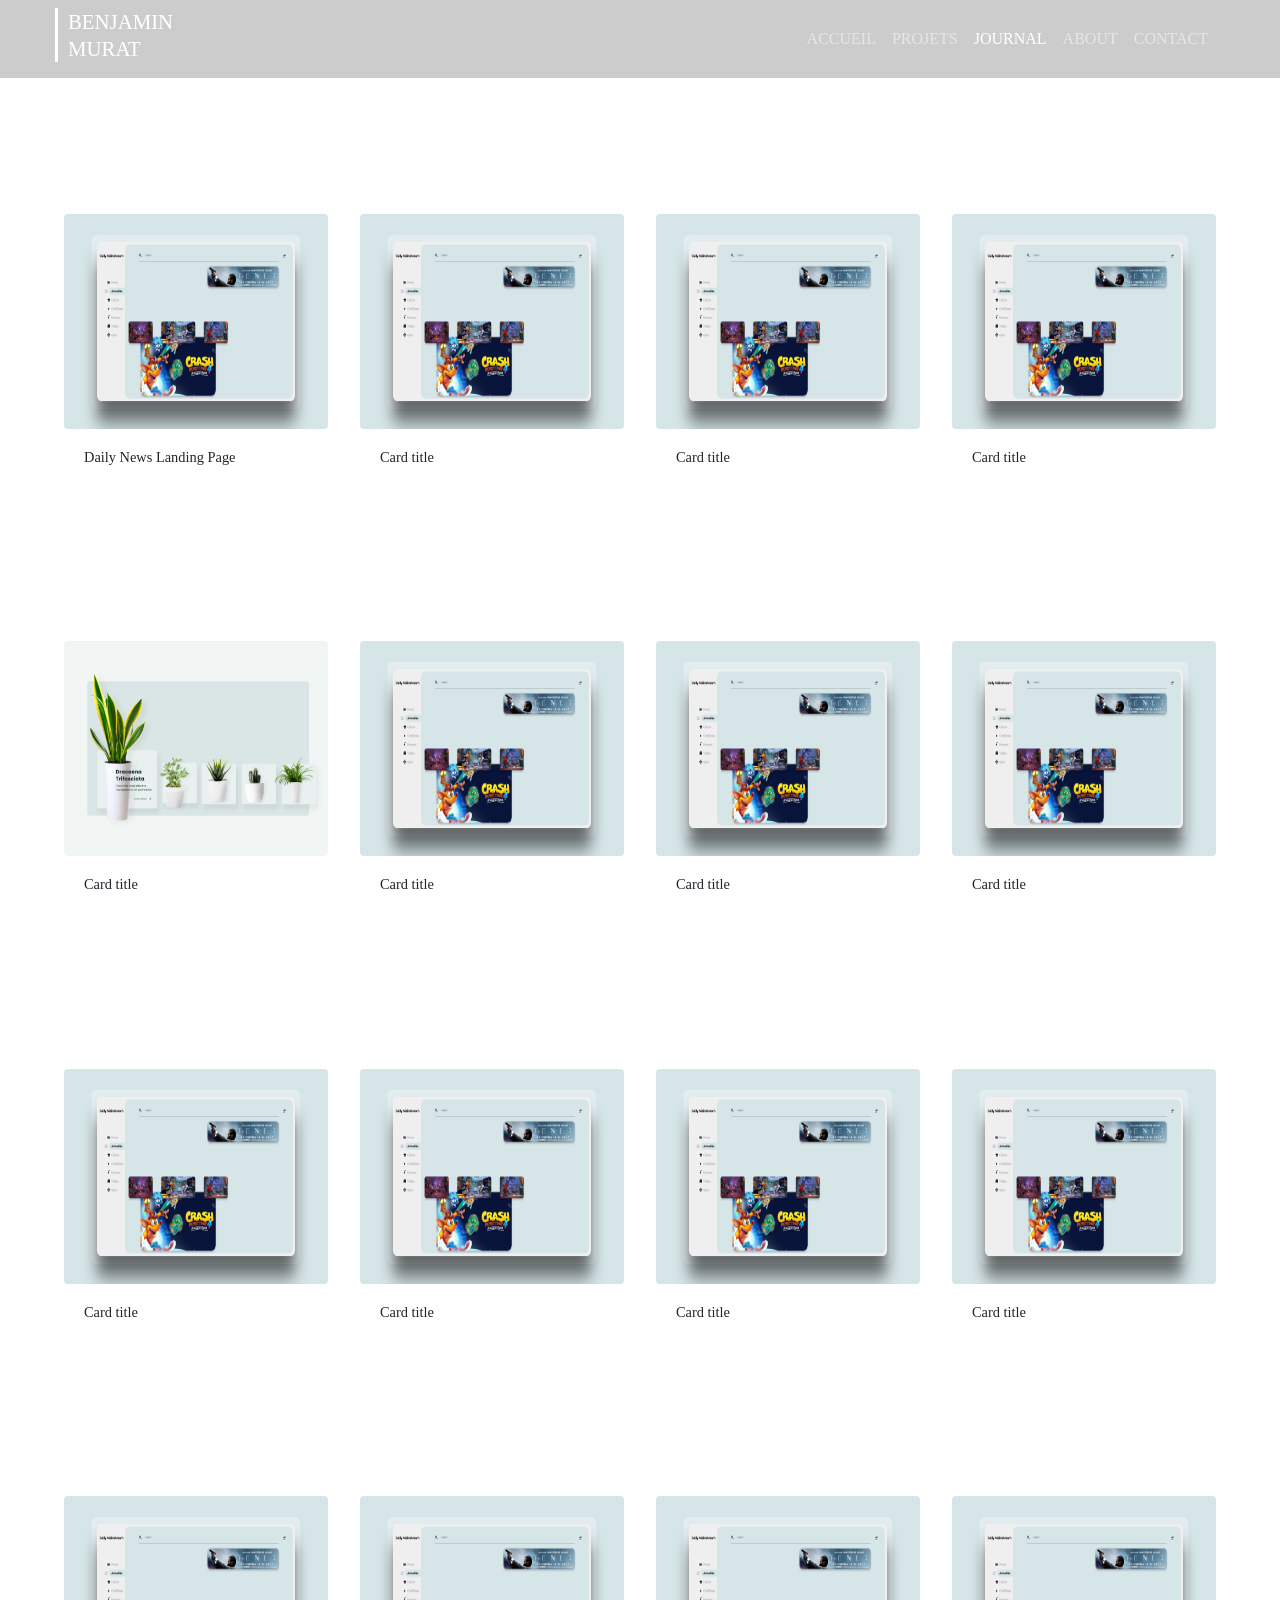
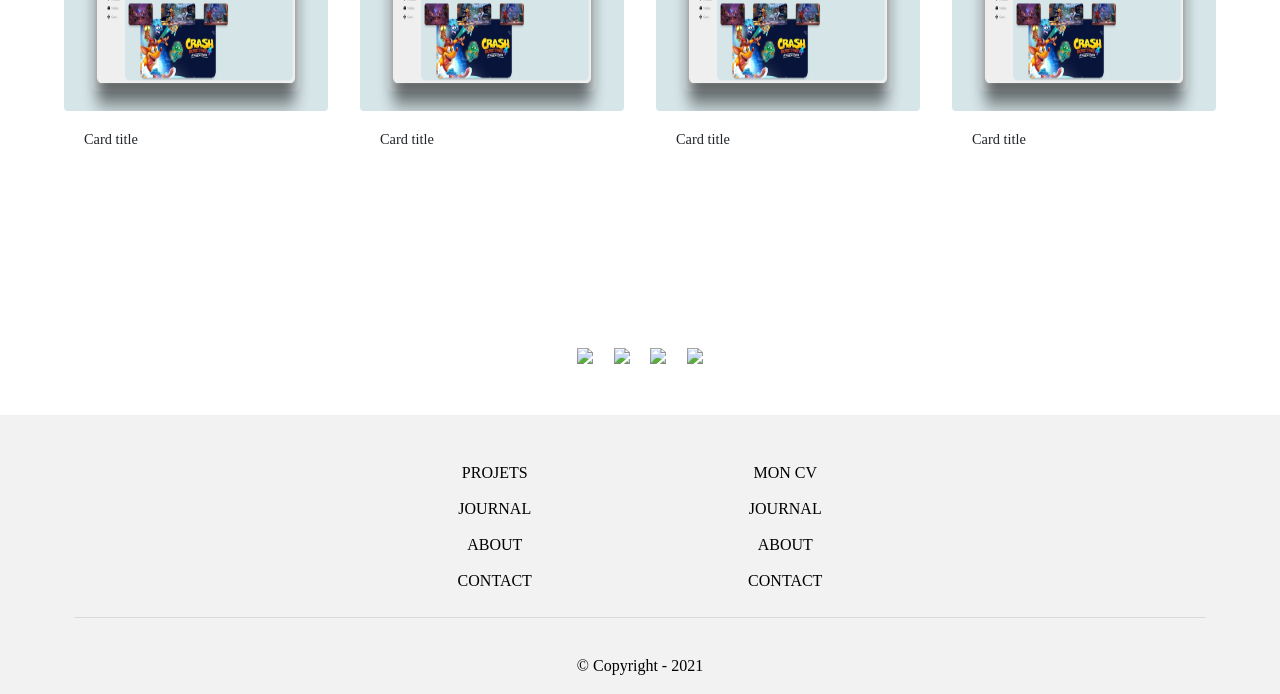
==== HTML.html @ 1901ff62 "page projets html" ====
<!doctype html>
<html lang="fr">
<head>
    <meta charset="utf-8">
    <meta name="viewport" content="width=device-width, initial-scale=1, shrink-to-fit=no">
	
    <link rel="stylesheet" href="https://maxcdn.bootstrapcdn.com/bootstrap/4.0.0/css/bootstrap.min.css" integrity="sha384-Gn5384xqQ1aoWXA+058RXPxPg6fy4IWvTNh0E263XmFcJlSAwiGgFAW/dAiS6JXm" crossorigin="anonymous">
	<link rel="stylesheet" href="assets/css/style.css" />
	
    <title>PortFolio</title>
</head>
<body>


<!-- Navbar -->
	<nav class="navbar fixed-top navbar-expand-lg navbar-dark scrolling-navbar">
		<div class="container ml-4">
			<h4 class="logo">BENJAMIN<BR />MURAT</h4></div>
			<button class="navbar-toggler" type="button" data-toggle="collapse" data-target="#navbarSupportedContent" aria-controls="navbarSupportedContent"aria-expanded="false" aria-label="Toggle navigation">
				<span class="navbar-toggler-icon"></span>
			</button>
			<div class="collapse navbar-collapse" id="navbarSupportedContent">
				<ul class="navbar-nav ml-auto mr-5">
					<li class="nav-item">
						<a class="nav-link" href="index.html">ACCUEIL</a>
					</li>
					<li class="nav-item">
						<a class="nav-link" href="#works">PROJETS</a>
					</li>
					<li class="nav-item active">
						<a class="nav-link" href="journal.html">JOURNAL</a>
					</li>
					<li class="nav-item">
						<a class="nav-link" href="about.html">ABOUT</a>
					</li>
					<li class="nav-item">
						<a class="nav-link" href="contact.html">CONTACT</a>
					</li>
				</ul>
			</div>
		</div>
	</nav>


<!--Projets-->
<div class="card-group docs text-center p-5">
	<div class="card proj p-3">
		<img src="assets/img/Projets/Application.png" class="rounded" alt="...">
		<div class="card-body">
			<h5 class="card-title">Daily News Landing Page</h5>
		</div>
	</div>
	<div class="card p-3">
		<img src="assets/img/Projets/Application.png" class="rounded" alt="...">
		<div class="card-body">
			<h5 class="card-title">Card title</h5>
		</div>
	</div>
	<div class="card p-3">
		<img src="assets/img/Projets/Application.png" class="rounded" alt="...">
		<div class="card-body">
			<h5 class="card-title">Card title</h5>
		</div>
	</div>
	<div class="card p-3">
		<img src="assets/img/Projets/Application.png" class="rounded" alt="...">
		<div class="card-body">
			<h5 class="card-title">Card title</h5>
		</div>
	</div>
</div>


<div class="card-group text-center p-5">
	<div class="card p-3">
		<img src="assets/img/Projets/Plants.png" class="rounded" alt="...">
		<div class="card-body">
			<h5 class="card-title">Card title</h5>
		</div>
	</div>
	<div class="card p-3">
		<img src="assets/img/Projets/Application.png" class="rounded" alt="...">
		<div class="card-body">
			<h5 class="card-title">Card title</h5>
		</div>
	</div>
	<div class="card p-3">
		<img src="assets/img/Projets/Application.png" class="rounded" alt="...">
		<div class="card-body">
			<h5 class="card-title">Card title</h5>
		</div>
	</div>
	<div class="card p-3">
		<img src="assets/img/Projets/Application.png" class="rounded" alt="...">
		<div class="card-body">
			<h5 class="card-title">Card title</h5>
		</div>
	</div>
</div>


<div class="card-group text-center p-5">
	<div class="card p-3">
		<img src="assets/img/Projets/Application.png" class="rounded" alt="...">
		<div class="card-body">
			<h5 class="card-title">Card title</h5>
		</div>
	</div>
	<div class="card p-3">
		<img src="assets/img/Projets/Application.png" class="rounded" alt="...">
		<div class="card-body">
			<h5 class="card-title">Card title</h5>
		</div>
	</div>
	<div class="card p-3">
		<img src="assets/img/Projets/Application.png" class="rounded" alt="...">
		<div class="card-body">
			<h5 class="card-title">Card title</h5>
		</div>
	</div>
	<div class="card p-3">
		<img src="assets/img/Projets/Application.png" class="rounded" alt="...">
		<div class="card-body">
			<h5 class="card-title">Card title</h5>
		</div>
	</div>
</div>


<div class="card-group text-center p-5">
	<div class="card p-3">
		<img src="assets/img/Projets/Application.png" class="rounded" alt="...">
		<div class="card-body">
			<h5 class="card-title">Card title</h5>
		</div>
	</div>
	<div class="card p-3">
		<img src="assets/img/Projets/Application.png" class="rounded" alt="...">
		<div class="card-body">
			<h5 class="card-title">Card title</h5>
		</div>
	</div>
	<div class="card p-3">
		<img src="assets/img/Projets/Application.png" class="rounded" alt="...">
		<div class="card-body">
			<h5 class="card-title">Card title</h5>
		</div>
	</div>
	<div class="card p-3">
		<img src="assets/img/Projets/Application.png" class="rounded" alt="...">
		<div class="card-body">
			<h5 class="card-title">Card title</h5>
		</div>
	</div>
</div>








	
	
<!-- Footer -->
	
	<div class="container p-4">
		
		<!-- Social media -->
		<section class="mb-4 social text-center">
			<a class="" href="https://www.facebook.com/SyfoDias/" target="_blank" role="button"
			><img src="assets/img/icons/facebook.png" /><i class="fab fa-facebook-f"></i
				></a>		
				<a class="" href="https://www.instagram.com/h4nk17/" target="_blank" role="button"
				><img src="assets/img/icons/instagram.png" /><i class="fab fa-instagram"></i
					></a>				
					<a class="" href="https://twitter.com/MuratBenjamin2" target="_blank" role="button"
					><img src="assets/img/icons/twitter.png" /><i class="fab fa-twitter"></i
						></a>		
						<a class="" href="https://www.linkedin.com/in/benjamin-murat-631a421bb/" target="_blank" role="button"
						><img src="assets/img/icons/linkedin.png" /><i class="fab fa-linkedin"></i
							></a>
						</section>
					</div>
				</div>
					
				<footer class="text-center footer">
					<div class="container p-1">
						<section class="links">
							<div class="row">
								<div class="col-lg-3 col-md-6 mb-4 mb-md-0">
								</div>
								<div class="col-lg-3 col-md-6 mb-4 mb-md-0">
									<ul class="list-unstyled mb-0 se">
										<li>
											<a href="#works">PROJETS</a>
										</li>
										<li>
											<a href="journal.html">JOURNAL</a>
										</li>
										<li>
											<a href="about.html">ABOUT</a>
										</li>
										<li>
											<a href="contact.html">CONTACT</a>
										</li>
									</ul>
								</div>
								<div class="col-lg-3 col-md-6 mb-4 mb-md-0 se">
									<ul class="list-unstyled mb-0 se">
										<li>
											<a href="assets/img/photos/CV.zip">MON CV</a>
										</li>
										<li>
											<a href="journal.html">JOURNAL</a>
										</li>
										<li>
											<a href="about.html">ABOUT</a>
										</li>
										<li>
											<a href="contact.html">CONTACT</a>
										</li>
									</ul>
								</div>
							</div>
							<hr />
						</section>
					</div>
					<div class="text-center p-3 copyright">
						© Copyright - 2021
					</div>

	
	
    <!-- jQuery first, then Popper.js, then Bootstrap JS -->
    <script src="https://code.jquery.com/jquery-3.2.1.slim.min.js" integrity="sha384-KJ3o2DKtIkvYIK3UENzmM7KCkRr/rE9/Qpg6aAZGJwFDMVNA/GpGFF93hXpG5KkN" crossorigin="anonymous"></script>
    <script src="https://cdnjs.cloudflare.com/ajax/libs/popper.js/1.12.9/umd/popper.min.js" integrity="sha384-ApNbgh9B+Y1QKtv3Rn7W3mgPxhU9K/ScQsAP7hUibX39j7fakFPskvXusvfa0b4Q" crossorigin="anonymous"></script>
    <script src="https://maxcdn.bootstrapcdn.com/bootstrap/4.0.0/js/bootstrap.min.js" integrity="sha384-JZR6Spejh4U02d8jOt6vLEHfe/JQGiRRSQQxSfFWpi1MquVdAyjUar5+76PVCmYl" crossorigin="anonymous"></script>
</body>
</html>
---- assets/css/style.css ----
@font-face {
	font-family: Poppins-Regular;
	src: url(../font/Poppins-Regular.ttf);
}

@font-face {
	font-family: Poppins-SemiBold;
	src: url(../font/Poppins-SemiBold.ttf);
}

body, html{
	margin: 0;
	font-family:;
}

@media (min-width: 800px) and (max-width: 850px){
	.navbar:not(.top-nav-collapse){
		background: #1C2331!important;
	}
}
		
.view, body, html{
	height:100%
}

.view a:hover{
	background-color: white;
	color: black;
}

a:hover{
	text-decoration: none;
}

#texte{
	padding-left: 160px;
}

#texte h5{
	margin-bottom: 40px;
}

#texte{
	font-family: Poppins-Regular;
}

.logo{
	font-family: Poppins-SemiBold;
	color: white;
	font-size: 1.3em;
	border-left: 3px solid white;
	padding-left: 10px;
	line-height: 1.3em;
}

.navbar{
	font-family: Poppins-SemiBold;
	background-color: rgba(0,0,0,.2);
}

.navbar li ul{
	margin: 25px;
	background-color: #F2F2F2;
}

@media only screen and (max-width:768px){
	.navbar
	{
		background-color:#1C2331;
	}
}

.view{
	background-image: url('../img/photos/banniere.jpg');
	vertical-align: middle;
	background-size: cover;
	padding-top: 500px;
}

.view h5, p{
	color: white;
}

.bouton1{
	border: 2px solid white;
	border-radius: 38px;
	margin-left: 150px;
	margin-right: 20px;
	margin-top: 50px;
	color: white;
}


.bouton2{
	border: 2px solid white;
	border-radius: 38px;
	margin-top: 50px;
	color: white;
}

.video {
  background-size: cover;
  position: fixed;
  width: 100%;
  height: auto;
}

.categories{
	padding-top: 180px;
	background-color: #F2F2F2;
	height: 350px;
}

.categories h1, h5{
	font-family: Poppins-SemiBold;
}

.card{
	width: 18rem;
	border: 0px;
}

.card img{
	width: 100%;
}

.card p{
	font-family: Poppins-Regular;
}

.card h5
{
	padding-bottom: 15px;
}

.titre{
	background-color: #F2F2F2;
}

.works{
	padding-top: 150px;
	padding-bottom: 100px;
}

.works h5{
	font-size: 1.8em;
}

.works p
{
	font-family: Poppins-Regular;
	color: black;
}

.illustration{
	width: 350px;
	height: auto;
}

.pro{
	
}

.projet{
	font-family: Poppins-SemiBold;
	background-color: #F2F2F2;
	margin-bottom:;
}

.projet p, a{
	font-family: Poppins-Regular;
	text-align: center;
	color: black;
}

.projet:hover{
	background-color: ;
	opacity: 70%;
	color: black;
	text-decoration: none;
}

.projet a{
	text-decoration: none;
}

.html h2{
	vertical-align: middle;
}

.se a{
	font-family: Poppins-SemiBold;
	color: black;
	text-decoration: none;
}

.se a:hover{
	color: #888888;
}

.social{
	margin-top: 60px;
	border: 0px;
}

.social a{
	margin: 8px;
}

.social img{
	width: 50px;
	height: auto;
}

.social a:hover{
	background-color: white;
}

.footer{
	background-color: #F2F2F2;
	color: black;
	padding-top: 30px;
}

.footer li{
	margin-top: 12px;
	margin-bottom: 8px;
}

.copyright{
	font-family: Poppins-Regular;
}

.formulaire{
	margin-top: 150px;
}

.docs{
	margin-top: 150px;
}

.card-group{
	padding-bottom: 5px;
}

.card-group h5{
	font-size: 0.9em;
	text-align : left;
}

.card-group img{
	height: 215px;
}
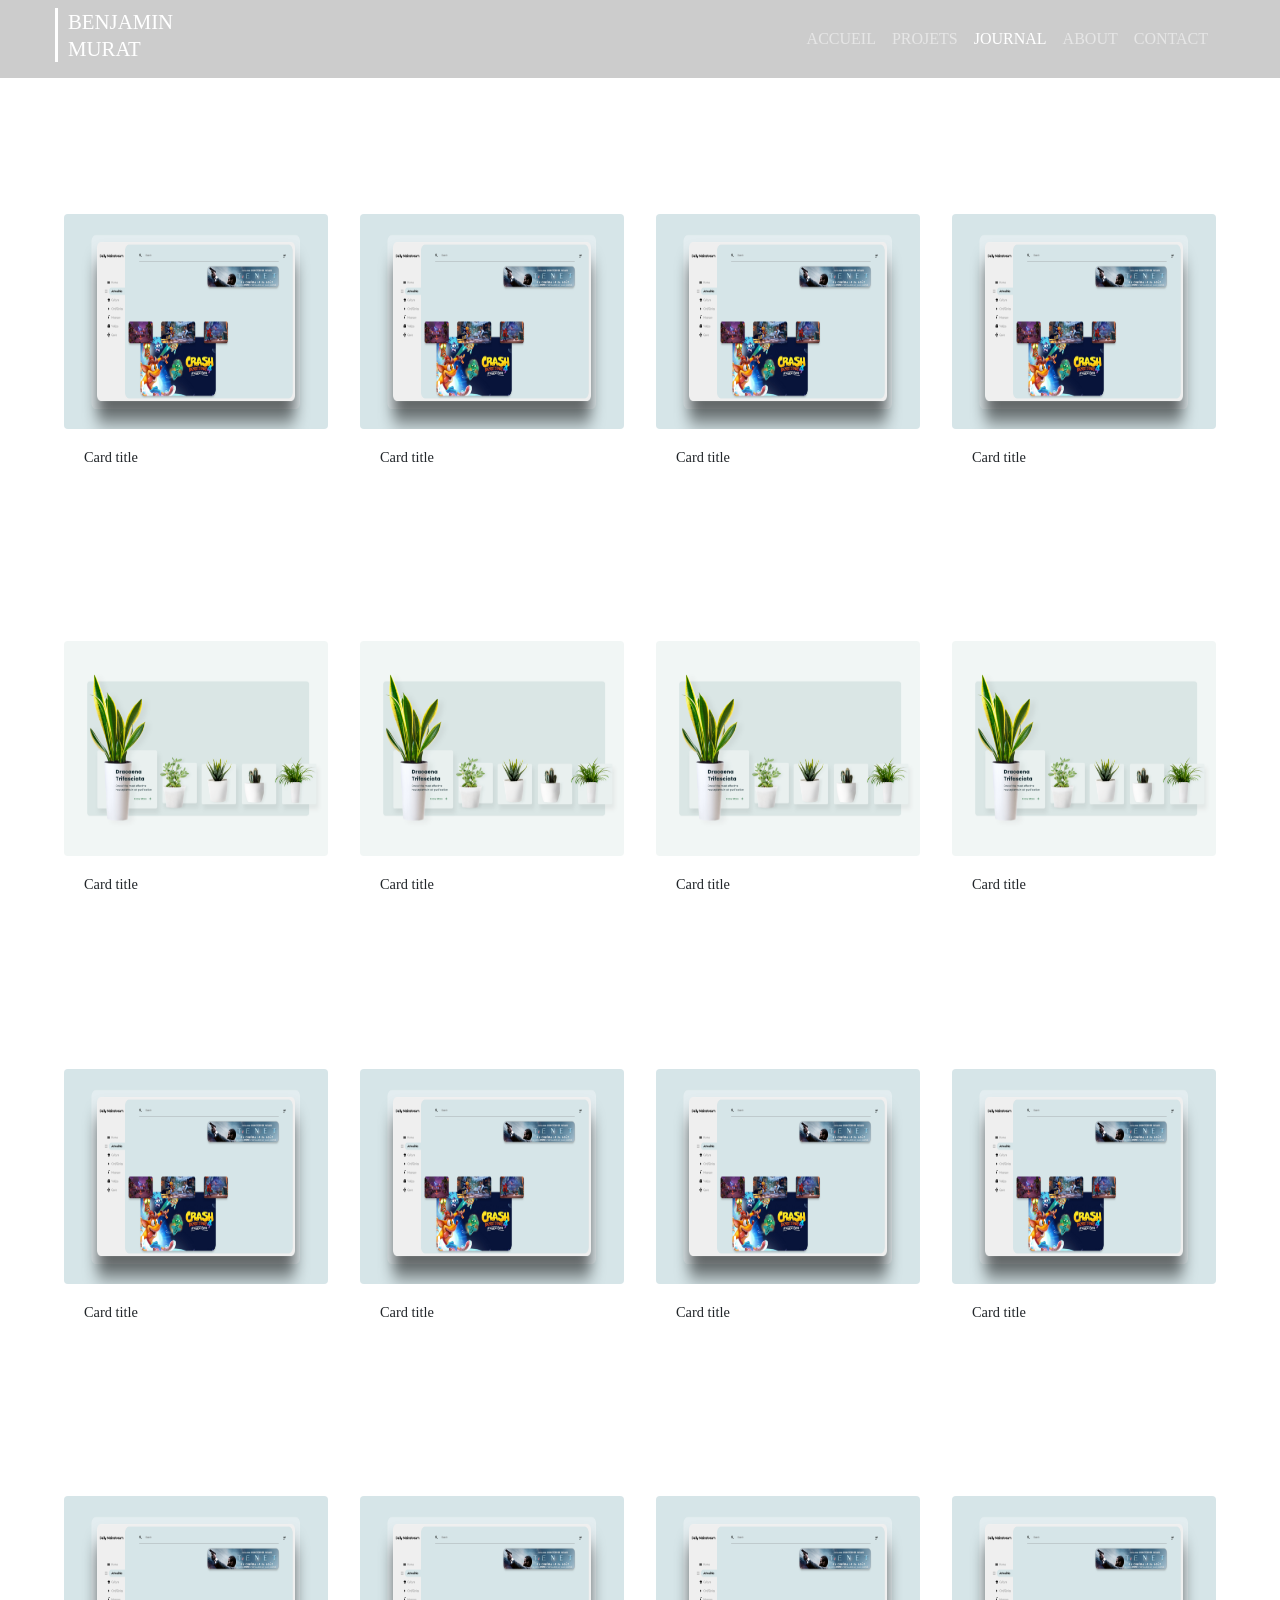
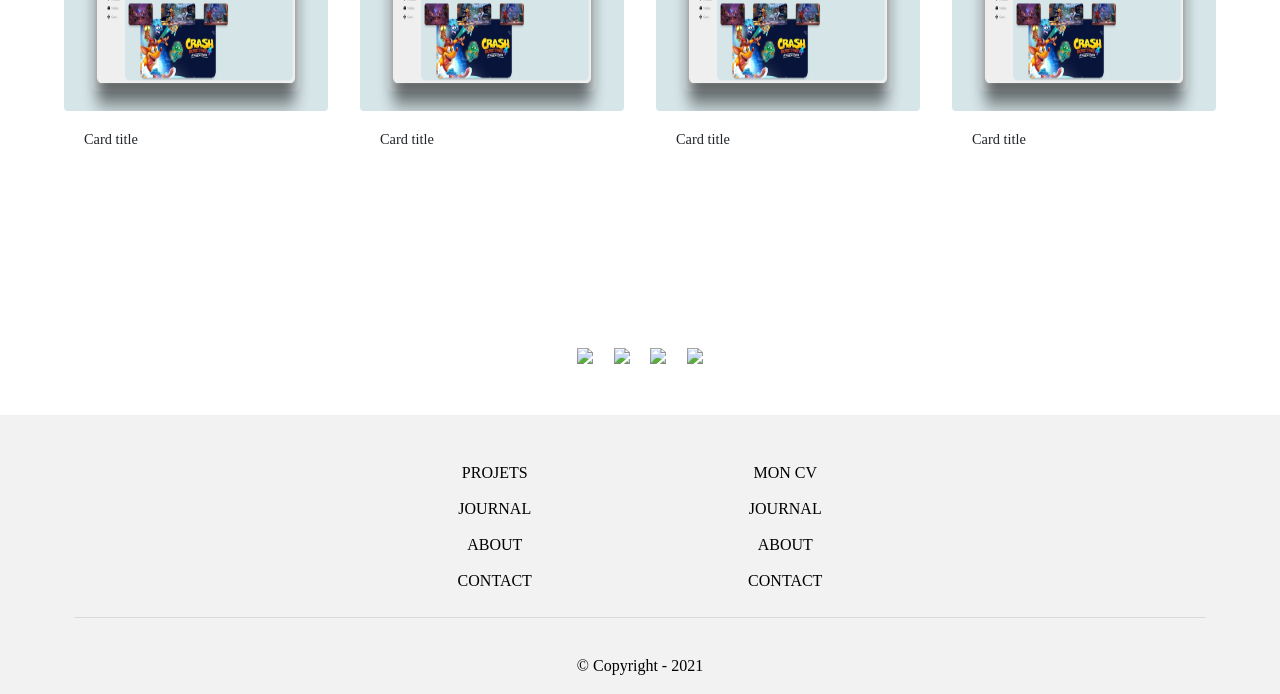
==== commit 1aaa421a: "projets html" ====
--- a/HTML.html
+++ b/HTML.html
@@ -42,12 +42,29 @@
 	</nav>
 
 
+	<!--<div class="d-flex justify-content-between align-items-center">
+		<div class="btn-group">					
+			<button type="button" data-toggle="modal" data-target="#infos2" class="btn btn-secondary">Lire la suite</button>
+			<div class="modal" id="infos2">
+				<div class="modal-dialog">
+					<div class="modal-content">
+						<img class="card-img-top" src="assets/img/Projets/Application.png" alt="">
+						<p>Zombie ipsum reversus ab viral inferno, nam rick grimes malum cerebro. De carne lumbering animata corpora quaeritis. Summus brains sit​​, morbo vel maleficia? De apocalypsi gorger omero undead survivor dictum mauris. Hi mindless mortuis soulless creaturas, imo evil stalking monstra adventus resi dentevil vultus comedat cerebella viventium.</p>
+						<button type="button" class="btn btn-secondary" data-dismiss="modal">Close</button>
+					</div>
+				</div>
+			</div>
+		</div>
+	</div>-->
+	
+	
+
 <!--Projets-->
 <div class="card-group docs text-center p-5">
-	<div class="card proj p-3">
-		<img src="assets/img/Projets/Application.png" class="rounded" alt="...">
-		<div class="card-body">
-			<h5 class="card-title">Daily News Landing Page</h5>
+	<div class="card p-3">
+		<img src="assets/img/Projets/Application.png" class="rounded" alt="...">
+		<div class="card-body">
+			<h5 class="card-title">Card title</h5>
 		</div>
 	</div>
 	<div class="card p-3">
@@ -79,19 +96,19 @@
 		</div>
 	</div>
 	<div class="card p-3">
-		<img src="assets/img/Projets/Application.png" class="rounded" alt="...">
-		<div class="card-body">
-			<h5 class="card-title">Card title</h5>
-		</div>
-	</div>
-	<div class="card p-3">
-		<img src="assets/img/Projets/Application.png" class="rounded" alt="...">
-		<div class="card-body">
-			<h5 class="card-title">Card title</h5>
-		</div>
-	</div>
-	<div class="card p-3">
-		<img src="assets/img/Projets/Application.png" class="rounded" alt="...">
+		<img src="assets/img/Projets/Plants.png" class="rounded" alt="...">
+		<div class="card-body">
+			<h5 class="card-title">Card title</h5>
+		</div>
+	</div>
+	<div class="card p-3">
+		<img src="assets/img/Projets/Plants.png" class="rounded" alt="...">
+		<div class="card-body">
+			<h5 class="card-title">Card title</h5>
+		</div>
+	</div>
+	<div class="card p-3">
+		<img src="assets/img/Projets/Plants.png" class="rounded" alt="...">
 		<div class="card-body">
 			<h5 class="card-title">Card title</h5>
 		</div>
